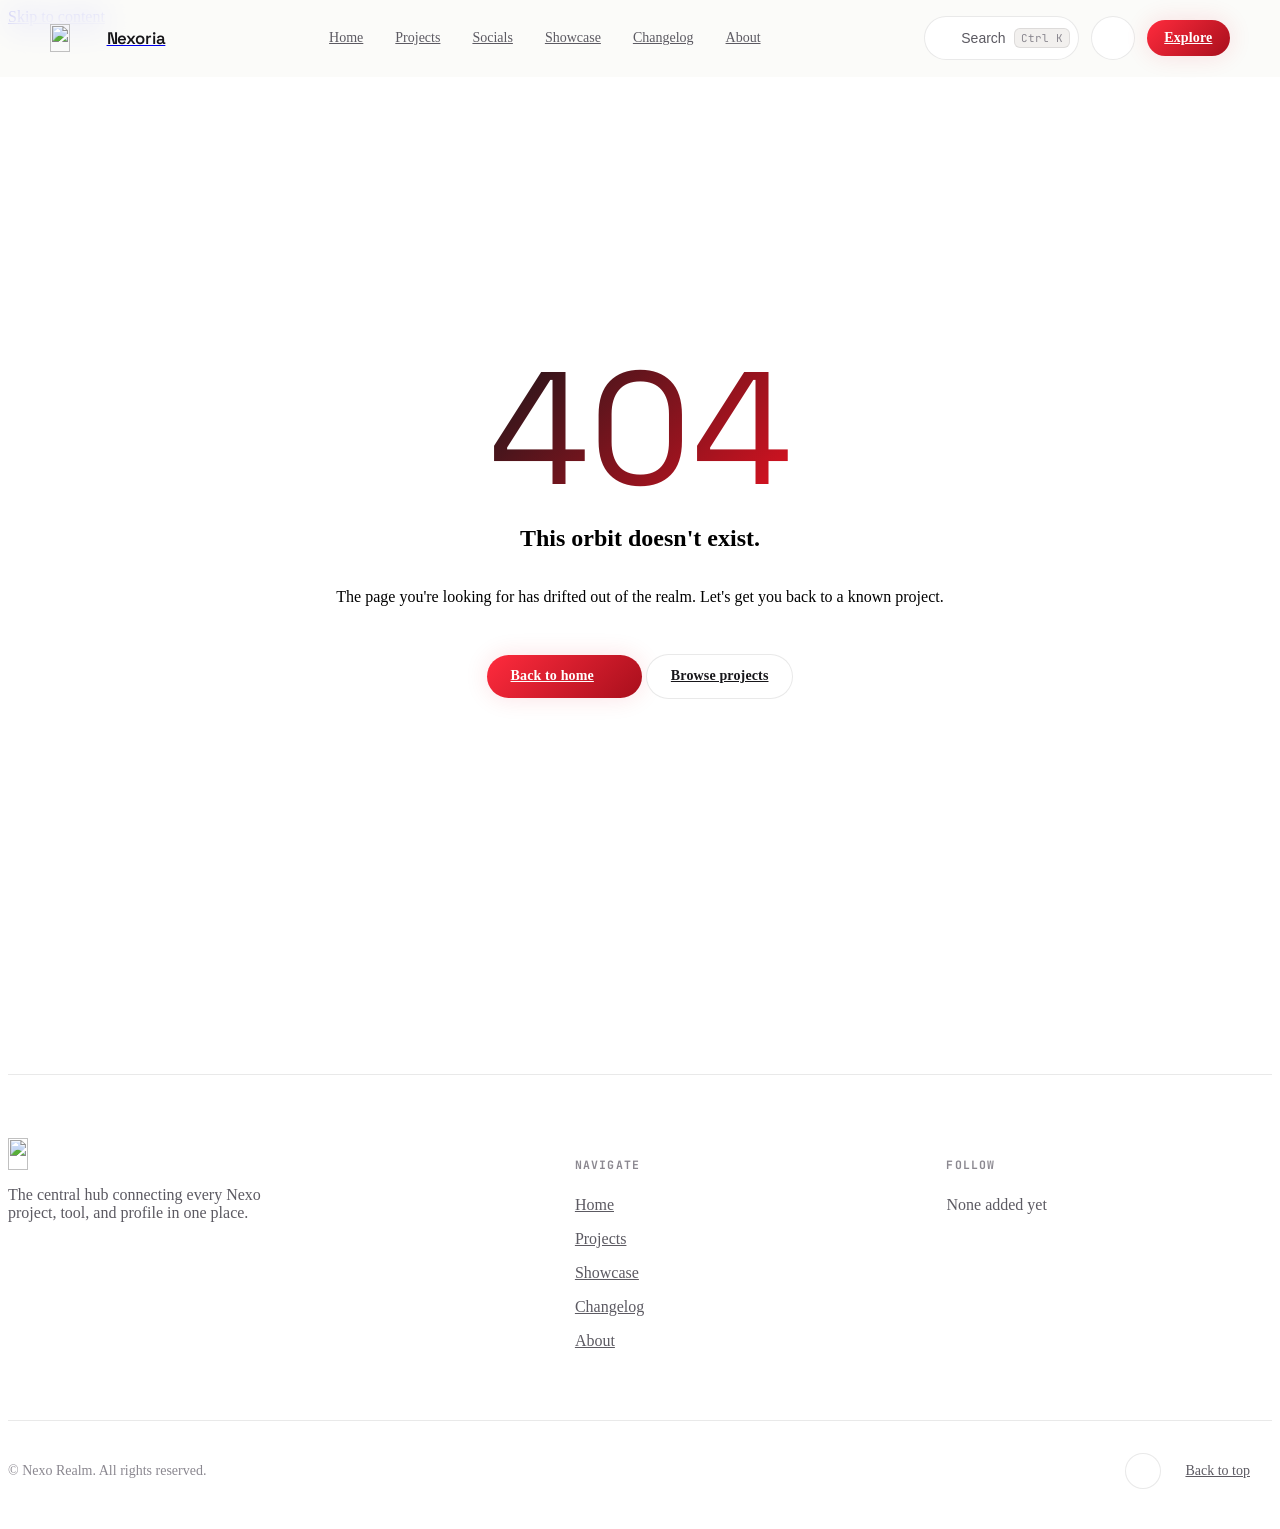
==== 404/index.html @ 7327428f "update" ====
<!DOCTYPE html>
<html lang="en">
<head>
<meta charset="UTF-8" />
  <meta name="viewport" content="width=device-width, initial-scale=1.0" />
  <title>Page not found — Nexo Realm</title>
  <meta name="description" content="The page you're looking for doesn't exist." />
  <meta name="keywords" content="Nexo Realm, Nexoria Network, Nexo Hub, Next Boost, Watch Log, Nexo Sites, indie developer tools, project hub, developer ecosystem" />
  <meta name="author" content="Nexo Realm" />
  <meta name="robots" content="index, follow, max-image-preview:large, max-snippet:-1, max-video-preview:-1" />
  <link rel="canonical" href="https://nexorealm.org/404/" />
  <meta name="theme-color" content="#0a0a0c" media="(prefers-color-scheme: dark)" />
  <meta name="theme-color" content="#faf9f7" media="(prefers-color-scheme: light)" />
  <meta name="format-detection" content="telephone=no" />
  <meta name="apple-mobile-web-app-title" content="Nexo Realm" />
  <meta name="apple-mobile-web-app-capable" content="yes" />
  <meta name="msapplication-TileColor" content="#0a0a0c" />
  <meta name="msapplication-TileImage" content="../images/favicons/icon-192.png" />

  <!-- Favicons (generated from the Nexo Realm mark) -->
  <link rel="icon" href="../favicon.ico" sizes="any" />
  <link rel="icon" type="image/png" sizes="16x16" href="../images/favicons/favicon-16x16.png" />
  <link rel="icon" type="image/png" sizes="32x32" href="../images/favicons/favicon-32x32.png" />
  <link rel="icon" type="image/png" sizes="96x96" href="../images/favicons/favicon-96x96.png" />
  <link rel="apple-touch-icon" href="../images/favicons/apple-touch-icon.png" />
  <link rel="manifest" href="../manifest.json" />

  <!-- Open Graph -->
  <meta property="og:type" content="website" />
  <meta property="og:site_name" content="Nexo Realm" />
  <meta property="og:locale" content="en_US" />
  <meta property="og:title" content="Page not found — Nexo Realm" />
  <meta property="og:description" content="The page you're looking for doesn't exist." />
  <meta property="og:url" content="https://nexorealm.org/404/" />
  <meta property="og:image" content="https://nexorealm.org/images/og-image.jpg" />
  <meta property="og:image:width" content="1200" />
  <meta property="og:image:height" content="630" />
  <meta property="og:image:alt" content="Nexo Realm logo" />

  <!-- Twitter Card -->
  <meta name="twitter:card" content="summary_large_image" />
  <meta name="twitter:title" content="Page not found — Nexo Realm" />
  <meta name="twitter:description" content="The page you're looking for doesn't exist." />
  <meta name="twitter:image" content="https://nexorealm.org/images/og-image.jpg" />

  <!-- Preconnect -->
  <link rel="preconnect" href="https://fonts.googleapis.com" />
  <link rel="preconnect" href="https://fonts.gstatic.com" crossorigin />
  <link rel="preconnect" href="https://www.google.com" />

  <link rel="preload" as="style" href="https://fonts.googleapis.com/css2?family=Space+Grotesk:wght@500;600;700&family=Inter:wght@400;500;600;700&family=JetBrains+Mono:wght@400;500&display=swap" />
  <link rel="stylesheet" href="https://fonts.googleapis.com/css2?family=Space+Grotesk:wght@500;600;700&family=Inter:wght@400;500;600;700&family=JetBrains+Mono:wght@400;500&display=swap" />

  <link rel="preload" as="style" href="../css/tokens.css" />
  <link rel="stylesheet" href="../css/tokens.css" />
  <link rel="stylesheet" href="../css/base.css" />
  <link rel="stylesheet" href="../css/components.css" />
  <link rel="stylesheet" href="../css/animations.css" />
  <link rel="stylesheet" href="../css/pages.css" />

  <script type="application/ld+json">
    {
      "@context": "https://schema.org",
      "@type": "Organization",
      "name": "Nexo Realm",
      "url": "https://nexorealm.org/",
      "logo": "https://nexorealm.org/images/logo.png",
      "sameAs": [
        "https://discord.gg/JFz3mVpCUm",
        "https://www.youtube.com/@nxrealm08/",
        "https://www.tiktok.com/@nxrealm08",
        "https://www.instagram.com/nxrealm08",
        "https://www.twitch.tv/nxrealm08",
        "https://www.linkedin.com/in/nexosites/"
      ]
    }
    </script>
  

  <!-- Anti-flash theme bootstrap: must run before first paint -->
  <script>
    (function () {
      try {
        var stored = localStorage.getItem("nexorealm-theme");
        var theme = stored || (window.matchMedia("(prefers-color-scheme: light)").matches ? "light" : "dark");
        document.documentElement.setAttribute("data-theme", theme);
      } catch (e) {
        document.documentElement.setAttribute("data-theme", "dark");
      }
    })();
  </script>

</head>
<body id="top">
  <a class="skip-link" href="#main">Skip to content</a>
  <header class="nav" data-nav>
    <div class="nav__inner">
      <a class="nav__brand" href="../">
        <img src="../images/logo.png" alt="" width="140" height="88" />
        <span class="nav__brand-text">Nexoria</span>
      </a>
      <nav class="nav__links" aria-label="Primary">
        <a class="nav__link" href="../">Home</a>
        <a class="nav__link" href="../projects/">Projects</a>
        <a class="nav__link" href="../socials/">Socials</a>
        <a class="nav__link" href="../showcase/">Showcase</a>
        <a class="nav__link" href="../changelog/">Changelog</a>
        <a class="nav__link" href="../about/">About</a>
      </nav>
      <div class="nav__actions">
        <button class="theme-toggle" data-theme-toggle type="button" aria-label="Toggle color theme" aria-pressed="false">
          <svg class="icon icon-moon" aria-hidden="true" width="20" height="20"><use href="../icons/lucide-sprite.svg#moon"></use></svg>
          <svg class="icon icon-sun" aria-hidden="true" width="20" height="20"><use href="../icons/lucide-sprite.svg#sun"></use></svg>
        </button>
        <a class="btn btn--primary btn--sm" href="../projects/">Explore</a>
        <button class="nav__menu-btn" data-menu-toggle type="button" aria-label="Open menu" aria-expanded="false" aria-controls="mobile-menu">
          <svg class="icon icon-menu" aria-hidden="true" width="20" height="20"><use href="../icons/lucide-sprite.svg#menu"></use></svg>
          <svg class="icon icon-close" aria-hidden="true" width="20" height="20"><use href="../icons/lucide-sprite.svg#x"></use></svg>
        </button>
      </div>
    </div>
  </header>

  <div class="mobile-menu" id="mobile-menu" data-mobile-menu>
    <a class="mobile-menu__link" href="../">Home</a>
      <a class="mobile-menu__link" href="../projects/">Projects</a>
      <a class="mobile-menu__link" href="../socials/">Socials</a>
      <a class="mobile-menu__link" href="../showcase/">Showcase</a>
      <a class="mobile-menu__link" href="../changelog/">Changelog</a>
      <a class="mobile-menu__link" href="../about/">About</a>
    <div style="margin-top:2rem;display:flex;gap:1rem;flex-wrap:wrap;">
      <a class="btn btn--primary" href="../projects/">Explore projects</a>
      <a class="btn btn--ghost" href="../socials/">Socials</a>
    </div>
  </div>

  <main id="main">

    <section class="error-page" data-particles="10">
      <div class="orbit" style="max-width:220px;margin-bottom:2rem;" role="presentation">
        <div class="orbit__ring orbit__ring--2"></div>
        <div class="orbit__ring"></div>
        <div class="orbit__satellite-wrap orbit__satellite-wrap--a"><span class="orbit__satellite"></span></div>
        <div class="orbit__satellite-wrap orbit__satellite-wrap--b"><span class="orbit__satellite"></span></div>
        <div class="orbit__core"></div>
      </div>
      <div class="error-page__code">404</div>
      <h1 style="margin-top:1rem;">This orbit doesn't exist.</h1>
      <p class="lede" style="margin-top:1rem;margin-inline:auto;">The page you're looking for has drifted out of the realm. Let's get you back to a known project.</p>
      <div class="hero__actions" style="justify-content:center;margin-top:2rem;">
        <a class="btn btn--primary" href="../">Back to home <svg class="icon" aria-hidden="true" width="16" height="16"><use href="../icons/lucide-sprite.svg#arrow-up-right"></use></svg></a>
        <a class="btn btn--ghost" href="../projects/">Browse projects</a>
      </div>
    </section>

  </main>
  <footer class="footer">
    <div class="container">
      <div class="footer__grid footer__grid--3">
        <div class="footer__col">
          <div class="footer__brand">
            <img src="../images/logo.png" alt="" width="120" height="76" />
          </div>
          <p style="color:var(--ink-dim);max-width:32ch;">The central hub connecting every Nexo project, tool, and profile in one place.</p>
        </div>
        <div class="footer__col">
          <h5>Navigate</h5>
          <a href="../">Home</a>
          <a href="../projects/">Projects</a>
          <a href="../showcase/">Showcase</a>
          <a href="../changelog/">Changelog</a>
          <a href="../about/">About</a>
        </div>
        <div class="footer__col">
          <h5>Follow</h5>
          <div data-footer-socials style="display:flex;flex-direction:column;"></div>
        </div>
      </div>
      <div class="footer__bottom">
        <span>&copy; <span data-year></span> Nexo Realm. All rights reserved.</span>
        <div class="footer__legal">
          <button class="theme-toggle" data-theme-toggle type="button" aria-label="Toggle color theme" style="width:36px;height:36px;">
            <svg class="icon icon-moon" aria-hidden="true" style="width:15px;height:15px;"><use href="../icons/lucide-sprite.svg#moon"></use></svg>
            <svg class="icon icon-sun" aria-hidden="true" style="width:15px;height:15px;"><use href="../icons/lucide-sprite.svg#sun"></use></svg>
          </button>
          <a class="back-to-top" href="#top" data-back-to-top>Back to top <svg class="icon" aria-hidden="true" width="14" height="14"><use href="../icons/lucide-sprite.svg#arrow-up"></use></svg></a>
        </div>
      </div>
    </div>
  </footer>

  <script>document.documentElement.setAttribute('data-js', 'ready');</script>
  <script src="../js/theme.js" defer></script>
  <script src="../js/brand-icons.js" defer></script>
  <script src="../js/projects.js" defer></script>
  <script src="../js/socials.js" defer></script>
  <script src="../js/changelog.js" defer></script>
  <script src="../js/command-palette.js" defer></script>
  <script src="../js/main.js" defer></script>

</body>
</html>
---- css/tokens.css ----
/* ==========================================================================
   NEXO REALM — Design Tokens
   Dark theme is the default brand expression. Light theme overrides via
   [data-theme="light"] on <html>. All colors, type, spacing, motion timing
   live here so the rest of the CSS never hardcodes a value twice.
   ========================================================================== */

:root {
  /* ---------- Brand red ramp (sampled from the Nexo Realm mark) ---------- */
  --red-900: #4a0810;
  --red-700: #7a0d16;
  --red-600: #a80f1c;
  --red-500: #e31221; /* primary */
  --red-400: #ff2b3d; /* glow / gradient top */
  --red-300: #ff6b74;
  --red-200: #ffb3b8;

  /* ---------- Surfaces (dark, default) ---------- */
  --bg: #0a0a0c;
  --bg-raised: #111114;
  --bg-elevated: #17171b;
  --bg-elevated-2: #1f1f24;
  --border: rgba(255, 255, 255, 0.08);
  --border-strong: rgba(255, 255, 255, 0.16);
  --scrim: rgba(6, 6, 8, 0.72);

  /* ---------- Ink ---------- */
  --ink: #f3f1ef;
  --ink-dim: #a3a1a8;
  --ink-faint: #6d6b73;
  --ink-on-red: #fff3f3;

  /* ---------- Gradients / glow ---------- */
  --grad-core: linear-gradient(135deg, var(--red-400), var(--red-700));
  --grad-hero: radial-gradient(60% 60% at 50% 35%, rgba(227, 18, 33, 0.22), transparent 70%);
  --glow-red: 0 0 60px rgba(227, 18, 33, 0.35);
  --glow-red-soft: 0 0 32px rgba(227, 18, 33, 0.2);

  /* ---------- Type ---------- */
  --font-display: "Space Grotesk", "Segoe UI", system-ui, sans-serif;
  --font-body: "Inter", "Segoe UI", system-ui, sans-serif;
  --font-mono: "JetBrains Mono", "SFMono-Regular", Consolas, monospace;

  --step--1: clamp(0.8rem, 0.77rem + 0.15vw, 0.875rem);
  --step-0: clamp(1rem, 0.96rem + 0.2vw, 1.0625rem);
  --step-1: clamp(1.15rem, 1.08rem + 0.35vw, 1.3rem);
  --step-2: clamp(1.4rem, 1.28rem + 0.6vw, 1.7rem);
  --step-3: clamp(1.8rem, 1.55rem + 1.2vw, 2.4rem);
  --step-4: clamp(2.4rem, 1.95rem + 2.2vw, 3.6rem);
  --step-5: clamp(3rem, 2.2rem + 4vw, 5rem);

  /* ---------- Spacing scale ---------- */
  --space-1: 0.25rem;
  --space-2: 0.5rem;
  --space-3: 0.75rem;
  --space-4: 1rem;
  --space-5: 1.5rem;
  --space-6: 2rem;
  --space-7: clamp(2rem, 1.6rem + 1.6vw, 3rem);
  --space-8: clamp(2.25rem, 1.5rem + 3vw, 4.5rem);
  --space-9: clamp(2.75rem, 1.6rem + 4.6vw, 7rem);

  /* ---------- Shape / motion ---------- */
  --radius-s: 8px;
  --radius-m: 14px;
  --radius-l: 22px;
  --radius-pill: 999px;
  --ease-out: cubic-bezier(0.16, 1, 0.3, 1);
  --ease-in-out: cubic-bezier(0.65, 0, 0.35, 1);
  --dur-fast: 160ms;
  --dur-med: 320ms;
  --dur-slow: 640ms;

  --container: 1180px;
  --nav-h: 76px;
}

[data-theme="light"] {
  --bg: #faf9f7;
  --bg-raised: #ffffff;
  --bg-elevated: #ffffff;
  --bg-elevated-2: #f2f0ee;
  --border: rgba(20, 16, 18, 0.09);
  --border-strong: rgba(20, 16, 18, 0.18);
  --scrim: rgba(250, 249, 247, 0.7);

  --ink: #17161a;
  --ink-dim: #5c5a62;
  --ink-faint: #8b8890;

  --grad-hero: radial-gradient(60% 60% at 50% 35%, rgba(227, 18, 33, 0.12), transparent 70%);
  --glow-red: 0 0 50px rgba(227, 18, 33, 0.18);
  --glow-red-soft: 0 0 24px rgba(227, 18, 33, 0.12);
}
---- css/tokens.css ----
/* ==========================================================================
   NEXO REALM — Design Tokens
   Dark theme is the default brand expression. Light theme overrides via
   [data-theme="light"] on <html>. All colors, type, spacing, motion timing
   live here so the rest of the CSS never hardcodes a value twice.
   ========================================================================== */

:root {
  /* ---------- Brand red ramp (sampled from the Nexo Realm mark) ---------- */
  --red-900: #4a0810;
  --red-700: #7a0d16;
  --red-600: #a80f1c;
  --red-500: #e31221; /* primary */
  --red-400: #ff2b3d; /* glow / gradient top */
  --red-300: #ff6b74;
  --red-200: #ffb3b8;

  /* ---------- Surfaces (dark, default) ---------- */
  --bg: #0a0a0c;
  --bg-raised: #111114;
  --bg-elevated: #17171b;
  --bg-elevated-2: #1f1f24;
  --border: rgba(255, 255, 255, 0.08);
  --border-strong: rgba(255, 255, 255, 0.16);
  --scrim: rgba(6, 6, 8, 0.72);

  /* ---------- Ink ---------- */
  --ink: #f3f1ef;
  --ink-dim: #a3a1a8;
  --ink-faint: #6d6b73;
  --ink-on-red: #fff3f3;

  /* ---------- Gradients / glow ---------- */
  --grad-core: linear-gradient(135deg, var(--red-400), var(--red-700));
  --grad-hero: radial-gradient(60% 60% at 50% 35%, rgba(227, 18, 33, 0.22), transparent 70%);
  --glow-red: 0 0 60px rgba(227, 18, 33, 0.35);
  --glow-red-soft: 0 0 32px rgba(227, 18, 33, 0.2);

  /* ---------- Type ---------- */
  --font-display: "Space Grotesk", "Segoe UI", system-ui, sans-serif;
  --font-body: "Inter", "Segoe UI", system-ui, sans-serif;
  --font-mono: "JetBrains Mono", "SFMono-Regular", Consolas, monospace;

  --step--1: clamp(0.8rem, 0.77rem + 0.15vw, 0.875rem);
  --step-0: clamp(1rem, 0.96rem + 0.2vw, 1.0625rem);
  --step-1: clamp(1.15rem, 1.08rem + 0.35vw, 1.3rem);
  --step-2: clamp(1.4rem, 1.28rem + 0.6vw, 1.7rem);
  --step-3: clamp(1.8rem, 1.55rem + 1.2vw, 2.4rem);
  --step-4: clamp(2.4rem, 1.95rem + 2.2vw, 3.6rem);
  --step-5: clamp(3rem, 2.2rem + 4vw, 5rem);

  /* ---------- Spacing scale ---------- */
  --space-1: 0.25rem;
  --space-2: 0.5rem;
  --space-3: 0.75rem;
  --space-4: 1rem;
  --space-5: 1.5rem;
  --space-6: 2rem;
  --space-7: clamp(2rem, 1.6rem + 1.6vw, 3rem);
  --space-8: clamp(2.25rem, 1.5rem + 3vw, 4.5rem);
  --space-9: clamp(2.75rem, 1.6rem + 4.6vw, 7rem);

  /* ---------- Shape / motion ---------- */
  --radius-s: 8px;
  --radius-m: 14px;
  --radius-l: 22px;
  --radius-pill: 999px;
  --ease-out: cubic-bezier(0.16, 1, 0.3, 1);
  --ease-in-out: cubic-bezier(0.65, 0, 0.35, 1);
  --dur-fast: 160ms;
  --dur-med: 320ms;
  --dur-slow: 640ms;

  --container: 1180px;
  --nav-h: 76px;
}

[data-theme="light"] {
  --bg: #faf9f7;
  --bg-raised: #ffffff;
  --bg-elevated: #ffffff;
  --bg-elevated-2: #f2f0ee;
  --border: rgba(20, 16, 18, 0.09);
  --border-strong: rgba(20, 16, 18, 0.18);
  --scrim: rgba(250, 249, 247, 0.7);

  --ink: #17161a;
  --ink-dim: #5c5a62;
  --ink-faint: #8b8890;

  --grad-hero: radial-gradient(60% 60% at 50% 35%, rgba(227, 18, 33, 0.12), transparent 70%);
  --glow-red: 0 0 50px rgba(227, 18, 33, 0.18);
  --glow-red-soft: 0 0 24px rgba(227, 18, 33, 0.12);
}
---- css/components.css ----
/* ==========================================================================
   NEXO REALM — Components
   ========================================================================== */

/* ---------- Navigation ---------- */
.nav {
  position: fixed;
  inset: 0 0 auto 0;
  z-index: 100;
  height: var(--nav-h);
  display: flex;
  align-items: center;
  background: color-mix(in srgb, var(--bg) 70%, transparent);
  backdrop-filter: blur(16px) saturate(140%);
  -webkit-backdrop-filter: blur(16px) saturate(140%);
  border-bottom: 1px solid transparent;
  transition: border-color var(--dur-med) var(--ease-out), background-color var(--dur-med), box-shadow var(--dur-med);
}
/* Once the user scrolls, content can pass directly under the bar, so it
   needs to be near-opaque rather than a glass tint — otherwise headings
   visibly ghost through it. */
.nav.is-scrolled {
  background: color-mix(in srgb, var(--bg) 94%, transparent);
  border-bottom-color: var(--border);
  box-shadow: 0 1px 0 var(--border), 0 12px 24px -16px rgba(0, 0, 0, 0.25);
}

.nav__inner {
  width: 100%;
  max-width: var(--container);
  margin-inline: auto;
  padding-inline: var(--space-5);
  display: flex;
  align-items: center;
  gap: var(--space-6);
}

@media (min-width: 720px) { .nav__inner { padding-inline: var(--space-7); } }

@media (min-width: 900px) {
  .nav__inner {
    display: grid;
    grid-template-columns: auto 1fr auto;
    align-items: center;
    gap: var(--space-6);
  }
}

.nav__brand {
  display: flex;
  align-items: center;
  gap: var(--space-3);
  font-family: var(--font-display);
  font-weight: 600;
  font-size: 1.05rem;
  letter-spacing: -0.01em;
  margin-right: auto;
}
@media (min-width: 900px) { .nav__brand { margin-right: 0; } }
.nav__brand img { height: 28px; width: auto; }
.nav__brand-text { color: var(--ink); }

.nav__links {
  display: none;
  align-items: center;
  justify-content: center;
  gap: var(--space-6);
  position: relative;
}

@media (min-width: 900px) {
  .nav__links { display: flex; }
}

.nav__link {
  position: relative;
  font-size: var(--step--1);
  color: var(--ink-dim);
  padding: var(--space-2) 0;
  transition: color var(--dur-fast) var(--ease-out);
}
.nav__link:hover, .nav__link:focus-visible { color: var(--ink); }
.nav__link[aria-current="page"] { color: var(--ink); }
.nav__link[aria-current="page"]::after {
  content: "";
  position: absolute;
  left: 0; right: 0; bottom: -6px;
  height: 2px;
  background: linear-gradient(90deg, var(--red-400), var(--red-700));
  border-radius: 2px;
  box-shadow: 0 0 8px var(--red-400);
}

.nav__actions { display: flex; align-items: center; gap: var(--space-3); }

.theme-toggle {
  position: relative;
  width: 44px; height: 44px;
  display: grid;
  place-items: center;
  border-radius: var(--radius-pill);
  border: 1px solid var(--border);
  background: var(--bg-elevated);
  transition: border-color var(--dur-fast), transform var(--dur-fast) var(--ease-out);
}
.theme-toggle:hover { border-color: var(--border-strong); transform: translateY(-1px); }
.theme-toggle svg { width: 18px; height: 18px; transition: opacity var(--dur-fast), transform var(--dur-med) var(--ease-in-out); }
.theme-toggle .icon-sun { position: absolute; opacity: 0; transform: rotate(-90deg) scale(0.5); }
.theme-toggle .icon-moon { opacity: 1; transform: rotate(0) scale(1); }
[data-theme="light"] .theme-toggle .icon-sun { opacity: 1; transform: rotate(0) scale(1); }
[data-theme="light"] .theme-toggle .icon-moon { opacity: 0; transform: rotate(90deg) scale(0.5); }

.nav__menu-btn {
  position: relative;
  display: grid;
  place-items: center;
  width: 44px; height: 44px;
  border-radius: var(--radius-pill);
  border: 1px solid var(--border);
  background: var(--bg-elevated);
  transition: border-color var(--dur-fast);
}
.nav__menu-btn:hover { border-color: var(--border-strong); }
@media (min-width: 900px) { .nav__menu-btn { display: none; } }
.nav__menu-btn svg { transition: opacity var(--dur-fast), transform var(--dur-med) var(--ease-in-out); }
.nav__menu-btn .icon-close { position: absolute; opacity: 0; transform: rotate(-90deg) scale(0.5); }
.nav__menu-btn .icon-menu { opacity: 1; transform: rotate(0) scale(1); }
.nav__menu-btn[aria-expanded="true"] .icon-close { opacity: 1; transform: rotate(0) scale(1); }
.nav__menu-btn[aria-expanded="true"] .icon-menu { opacity: 0; transform: rotate(90deg) scale(0.5); }

/* Mobile menu */
.mobile-menu {
  position: fixed;
  inset: var(--nav-h) 0 0 0;
  z-index: 99;
  background: var(--bg);
  transform: translateY(-8px);
  opacity: 0;
  visibility: hidden;
  transition: opacity var(--dur-med) var(--ease-out), transform var(--dur-med) var(--ease-out), visibility 0s var(--dur-med);
  padding: var(--space-6) var(--space-5);
  overflow-y: auto;
}
.mobile-menu.is-open {
  opacity: 1;
  visibility: visible;
  transform: translateY(0);
  transition: opacity var(--dur-med) var(--ease-out), transform var(--dur-med) var(--ease-out), visibility 0s;
}
.mobile-menu__link {
  display: block;
  font-family: var(--font-display);
  font-size: var(--step-2);
  padding: var(--space-4) 0;
  border-bottom: 1px solid var(--border);
  color: var(--ink);
}
.mobile-menu__link[aria-current="page"] { color: var(--red-400); }

/* ---------- Buttons ---------- */
.btn {
  position: relative;
  display: inline-flex;
  align-items: center;
  justify-content: center;
  gap: var(--space-2);
  padding: 0.85rem 1.5rem;
  border-radius: var(--radius-pill);
  font-size: var(--step--1);
  font-weight: 600;
  letter-spacing: 0.01em;
  overflow: hidden;
  isolation: isolate;
  transition: transform var(--dur-fast) var(--ease-out), box-shadow var(--dur-fast) var(--ease-out), border-color var(--dur-fast);
  white-space: nowrap;
}
.btn:active { transform: scale(0.97); }

.btn--primary {
  background: linear-gradient(135deg, var(--red-400), var(--red-600));
  color: #fff;
  box-shadow: var(--glow-red-soft);
}
.btn--primary:hover { box-shadow: var(--glow-red); transform: translateY(-2px); }

.btn--ghost {
  background: var(--bg-elevated);
  border: 1px solid var(--border);
  color: var(--ink);
}
.btn--ghost:hover { border-color: var(--border-strong); transform: translateY(-2px); }

.btn--sm { padding: 0.6rem 1.1rem; font-size: var(--step--1); }

.btn .ripple {
  position: absolute;
  border-radius: 50%;
  background: rgba(255,255,255,0.35);
  transform: scale(0);
  animation: ripple 600ms var(--ease-out);
  pointer-events: none;
}
@keyframes ripple { to { transform: scale(3); opacity: 0; } }

/* ---------- Cards ---------- */
.card {
  position: relative;
  background: var(--bg-elevated);
  border: 1px solid var(--border);
  border-radius: var(--radius-l);
  padding: var(--space-6);
  transition: transform var(--dur-med) var(--ease-out), border-color var(--dur-med), box-shadow var(--dur-med);
}
.card:hover {
  transform: translateY(-6px);
  border-color: var(--border-strong);
  box-shadow: 0 24px 48px -24px rgba(0,0,0,0.5), var(--glow-red-soft);
}

.card--glass {
  background: color-mix(in srgb, var(--bg-elevated) 70%, transparent);
  backdrop-filter: blur(10px);
  -webkit-backdrop-filter: blur(10px);
}

.badge {
  display: inline-flex;
  align-items: center;
  gap: 0.35em;
  font-family: var(--font-mono);
  font-size: 0.72rem;
  letter-spacing: 0.06em;
  text-transform: uppercase;
  padding: 0.3em 0.7em;
  border-radius: var(--radius-pill);
  border: 1px solid var(--border-strong);
  color: var(--ink-dim);
}
.badge--live { color: #5ee69c; border-color: rgba(94,230,156,0.35); background: rgba(94,230,156,0.08); }
.badge--soon { color: var(--red-300); border-color: rgba(255,107,116,0.35); background: rgba(255,43,61,0.08); }
.badge--beta { color: #ffc670; border-color: rgba(255,198,112,0.35); background: rgba(255,198,112,0.08); }

.tag {
  font-family: var(--font-mono);
  font-size: 0.72rem;
  color: var(--ink-faint);
  padding: 0.25em 0.6em;
  border: 1px solid var(--border);
  border-radius: var(--radius-s);
}

/* ---------- Footer ---------- */
.footer {
  border-top: 1px solid var(--border);
  padding-block: var(--space-8) var(--space-6);
  margin-top: var(--space-9);
}
.footer__grid {
  display: grid;
  gap: var(--space-7);
  grid-template-columns: 1.4fr 1fr 1fr 1fr;
}
.footer__grid--3 { grid-template-columns: 1.6fr 1fr 1fr; }
@media (max-width: 800px) {
  .footer__grid { grid-template-columns: 1fr 1fr; }
  .footer__grid--3 { grid-template-columns: 1fr 1fr; }
}
@media (max-width: 520px) {
  .footer__grid { grid-template-columns: 1fr; }
  .footer__grid--3 { grid-template-columns: 1fr; }
}
.footer__brand { display: flex; align-items: center; gap: var(--space-3); margin-bottom: var(--space-3); }
.footer__brand img { height: 32px; width: auto; }
.footer__col h5 {
  font-family: var(--font-mono);
  font-size: 0.72rem;
  letter-spacing: 0.1em;
  text-transform: uppercase;
  color: var(--ink-faint);
  margin-bottom: var(--space-4);
}
.footer__col a, .footer__col .footer__empty-note {
  display: block;
  color: var(--ink-dim);
  padding: var(--space-2) 0;
  transition: color var(--dur-fast);
}
.footer__col a:hover { color: var(--red-400); }
.footer__bottom {
  display: flex;
  flex-wrap: wrap;
  gap: var(--space-4);
  align-items: center;
  justify-content: space-between;
  margin-top: var(--space-8);
  padding-top: var(--space-6);
  border-top: 1px solid var(--border);
  color: var(--ink-faint);
  font-size: var(--step--1);
}
.footer__legal { display: flex; gap: var(--space-5); }

.back-to-top {
  display: inline-flex;
  align-items: center;
  gap: var(--space-2);
  color: var(--ink-dim);
  font-size: var(--step--1);
}
.back-to-top:hover { color: var(--red-400); }
.back-to-top svg { transition: transform var(--dur-fast) var(--ease-out); }
.back-to-top:hover svg { transform: translateY(-3px); }

/* ---------- Page hero (inner pages) ---------- */
.page-hero {
  padding-block: calc(var(--nav-h) + var(--space-8)) var(--space-7);
}
.page-hero h1 { margin-top: var(--space-4); }
.page-hero .lede { margin-top: var(--space-4); }

/* ---------- Forms ---------- */
.field {
  display: flex;
  flex-direction: column;
  gap: var(--space-2);
  margin-bottom: var(--space-5);
}
.field label { font-size: var(--step--1); color: var(--ink-dim); }
.field input, .field textarea {
  background: var(--bg-elevated);
  border: 1px solid var(--border);
  border-radius: var(--radius-s);
  padding: 0.85rem 1rem;
  transition: border-color var(--dur-fast);
}
.field input:focus, .field textarea:focus { border-color: var(--red-500); }
.field textarea { min-height: 140px; resize: vertical; }
.field-hint { font-size: var(--step--1); color: var(--ink-faint); }

/* ---------- Empty state ---------- */
.empty-state {
  text-align: center;
  padding: var(--space-9) var(--space-5);
  border: 1px dashed var(--border-strong);
  border-radius: var(--radius-l);
  color: var(--ink-dim);
}
.empty-state svg { margin-inline: auto; margin-bottom: var(--space-4); color: var(--red-400); }

/* ---------- Toolbar (projects/socials filters) ---------- */
.toolbar {
  display: flex;
  flex-wrap: wrap;
  gap: var(--space-3);
  align-items: center;
  margin-bottom: var(--space-7);
}
.search-input {
  flex: 1 1 240px;
  display: flex;
  align-items: center;
  gap: var(--space-3);
  background: var(--bg-elevated);
  border: 1px solid var(--border);
  border-radius: var(--radius-pill);
  padding: 0.7rem 1.1rem;
}
.search-input svg { flex-shrink: 0; color: var(--ink-faint); }
.search-input input { flex: 1; background: none; border: none; color: var(--ink); }
.search-input input:focus { outline: none; }

.chip {
  border: 1px solid var(--border);
  border-radius: var(--radius-pill);
  padding: 0.55rem 1rem;
  font-size: var(--step--1);
  color: var(--ink-dim);
  transition: all var(--dur-fast);
}
.chip:hover { border-color: var(--border-strong); color: var(--ink); }
.chip[aria-pressed="true"] {
  background: linear-gradient(135deg, var(--red-400), var(--red-600));
  border-color: transparent;
  color: #fff;
}

.select-sort {
  background: var(--bg-elevated);
  border: 1px solid var(--border);
  border-radius: var(--radius-pill);
  padding: 0.6rem 1rem;
}

/* ---------- Stat counters ---------- */
.stats {
  display: grid;
  grid-template-columns: repeat(auto-fit, minmax(140px, 1fr));
  gap: var(--space-6);
  margin-top: var(--space-8);
  padding-top: var(--space-7);
  border-top: 1px solid var(--border);
}
.stat__num {
  font-family: var(--font-display);
  font-size: var(--step-4);
  background: linear-gradient(135deg, var(--ink), var(--red-300));
  -webkit-background-clip: text;
  background-clip: text;
  color: transparent;
}
.stat__label {
  font-size: var(--step--1);
  color: var(--ink-faint);
  font-family: var(--font-mono);
  letter-spacing: 0.05em;
}

/* ---------- 404 ---------- */
.error-page {
  min-height: 100dvh;
  display: flex;
  flex-direction: column;
  align-items: center;
  justify-content: center;
  text-align: center;
  padding: var(--space-6);
}
.error-page__code {
  font-family: var(--font-display);
  font-size: clamp(5rem, 10vw + 2rem, 11rem);
  line-height: 1;
  background: linear-gradient(135deg, var(--ink), var(--red-500));
  -webkit-background-clip: text;
  background-clip: text;
  color: transparent;
}

/* ---------- Command palette (Ctrl/Cmd K quick launcher) ---------- */
.cmdk-trigger {
  display: flex;
  align-items: center;
  gap: var(--space-2);
  height: 44px;
  padding-inline: var(--space-3);
  border-radius: var(--radius-pill);
  border: 1px solid var(--border);
  background: var(--bg-elevated);
  color: var(--ink-dim);
  transition: border-color var(--dur-fast), color var(--dur-fast), transform var(--dur-fast) var(--ease-out);
}
.cmdk-trigger:hover, .cmdk-trigger:focus-visible { border-color: var(--border-strong); color: var(--ink); transform: translateY(-1px); }
.cmdk-trigger__label { display: none; font-size: var(--step--1); white-space: nowrap; }
.cmdk-trigger__kbd {
  display: none;
  font-family: var(--font-mono);
  font-size: 0.68rem;
  padding: 2px 6px;
  border-radius: 6px;
  border: 1px solid var(--border);
  color: var(--ink-faint);
  background: var(--bg-elevated-2);
}
@media (min-width: 900px) {
  .cmdk-trigger { padding-inline-end: var(--space-2); }
  .cmdk-trigger__label, .cmdk-trigger__kbd { display: inline-flex; align-items: center; }
}

.cmdk-overlay {
  position: fixed;
  inset: 0;
  z-index: 300;
  display: flex;
  align-items: flex-start;
  justify-content: center;
  padding: 10vh var(--space-5) var(--space-6);
  background: var(--scrim);
  backdrop-filter: blur(6px);
  -webkit-backdrop-filter: blur(6px);
  opacity: 0;
  pointer-events: none;
  transition: opacity var(--dur-fast) var(--ease-out);
}
.cmdk-overlay.is-open { opacity: 1; pointer-events: auto; }
.cmdk-overlay[hidden] { display: none; }
.cmdk-panel {
  width: 100%;
  max-width: 560px;
  max-height: min(70vh, 560px);
  display: flex;
  flex-direction: column;
  background: var(--bg-elevated);
  border: 1px solid var(--border-strong);
  border-radius: var(--radius-l);
  box-shadow: 0 24px 64px -20px rgba(0, 0, 0, 0.5), var(--glow-red-soft);
  transform: translateY(-12px) scale(0.98);
  opacity: 0;
  transition: transform var(--dur-med) var(--ease-out), opacity var(--dur-med) var(--ease-out);
  overflow: hidden;
}
.cmdk-overlay.is-open .cmdk-panel { transform: translateY(0) scale(1); opacity: 1; }

.cmdk-input-wrap {
  display: flex;
  align-items: center;
  gap: var(--space-3);
  padding: var(--space-4) var(--space-5);
  border-bottom: 1px solid var(--border);
  flex-shrink: 0;
}
.cmdk-input-wrap .icon { color: var(--ink-faint); flex-shrink: 0; }
.cmdk-input { flex: 1; min-width: 0; background: none; border: none; outline: none; color: var(--ink); font-size: var(--step-0); font-family: var(--font-body); }
.cmdk-input::placeholder { color: var(--ink-faint); }
.cmdk-close { display: grid; place-items: center; width: 28px; height: 28px; border-radius: var(--radius-pill); color: var(--ink-faint); flex-shrink: 0; }
.cmdk-close:hover { color: var(--ink); background: var(--bg-elevated-2); }

.cmdk-results { overflow-y: auto; padding: var(--space-3); flex: 1; }
.cmdk-group-label {
  font-family: var(--font-mono);
  font-size: 0.68rem;
  letter-spacing: 0.08em;
  text-transform: uppercase;
  color: var(--ink-faint);
  padding: var(--space-3) var(--space-3) var(--space-2);
}
.cmdk-item {
  display: flex;
  align-items: center;
  gap: var(--space-3);
  padding: var(--space-3);
  border-radius: var(--radius-m);
  cursor: pointer;
  color: var(--ink);
}
.cmdk-item.is-active { background: var(--bg-elevated-2); }
.cmdk-item.is-active .cmdk-item__title { color: var(--red-400); }
.cmdk-item__icon { display: grid; place-items: center; width: 32px; height: 32px; border-radius: var(--radius-s); background: var(--bg-elevated-2); flex-shrink: 0; overflow: hidden; }
.cmdk-item.is-active .cmdk-item__icon { background: color-mix(in srgb, var(--red-500) 16%, var(--bg-elevated-2)); }
.cmdk-item__text { display: flex; flex-direction: column; min-width: 0; flex: 1; }
.cmdk-item__title { font-weight: 600; font-size: var(--step--1); transition: color var(--dur-fast); overflow: hidden; text-overflow: ellipsis; white-space: nowrap; }
.cmdk-item__subtitle { font-size: 0.78rem; color: var(--ink-faint); overflow: hidden; text-overflow: ellipsis; white-space: nowrap; }
.cmdk-item > .icon:last-child { color: var(--ink-faint); flex-shrink: 0; }

.cmdk-empty { display: flex; flex-direction: column; align-items: center; gap: var(--space-3); padding: var(--space-8) var(--space-5); color: var(--ink-faint); text-align: center; }
.cmdk-empty p { margin: 0; }

.cmdk-footer {
  display: flex;
  gap: var(--space-5);
  padding: var(--space-3) var(--space-5);
  border-top: 1px solid var(--border);
  font-size: 0.72rem;
  color: var(--ink-faint);
  flex-shrink: 0;
}
.cmdk-footer span { display: flex; align-items: center; gap: 6px; }
.cmdk-footer kbd {
  font-family: var(--font-mono);
  font-size: 0.68rem;
  padding: 1px 5px;
  border-radius: 5px;
  border: 1px solid var(--border);
  background: var(--bg-elevated-2);
}
@media (max-width: 520px) {
  .cmdk-footer span:first-child { display: none; }
}
@media (prefers-reduced-motion: reduce) {
  .cmdk-overlay, .cmdk-panel { transition: none; }
}
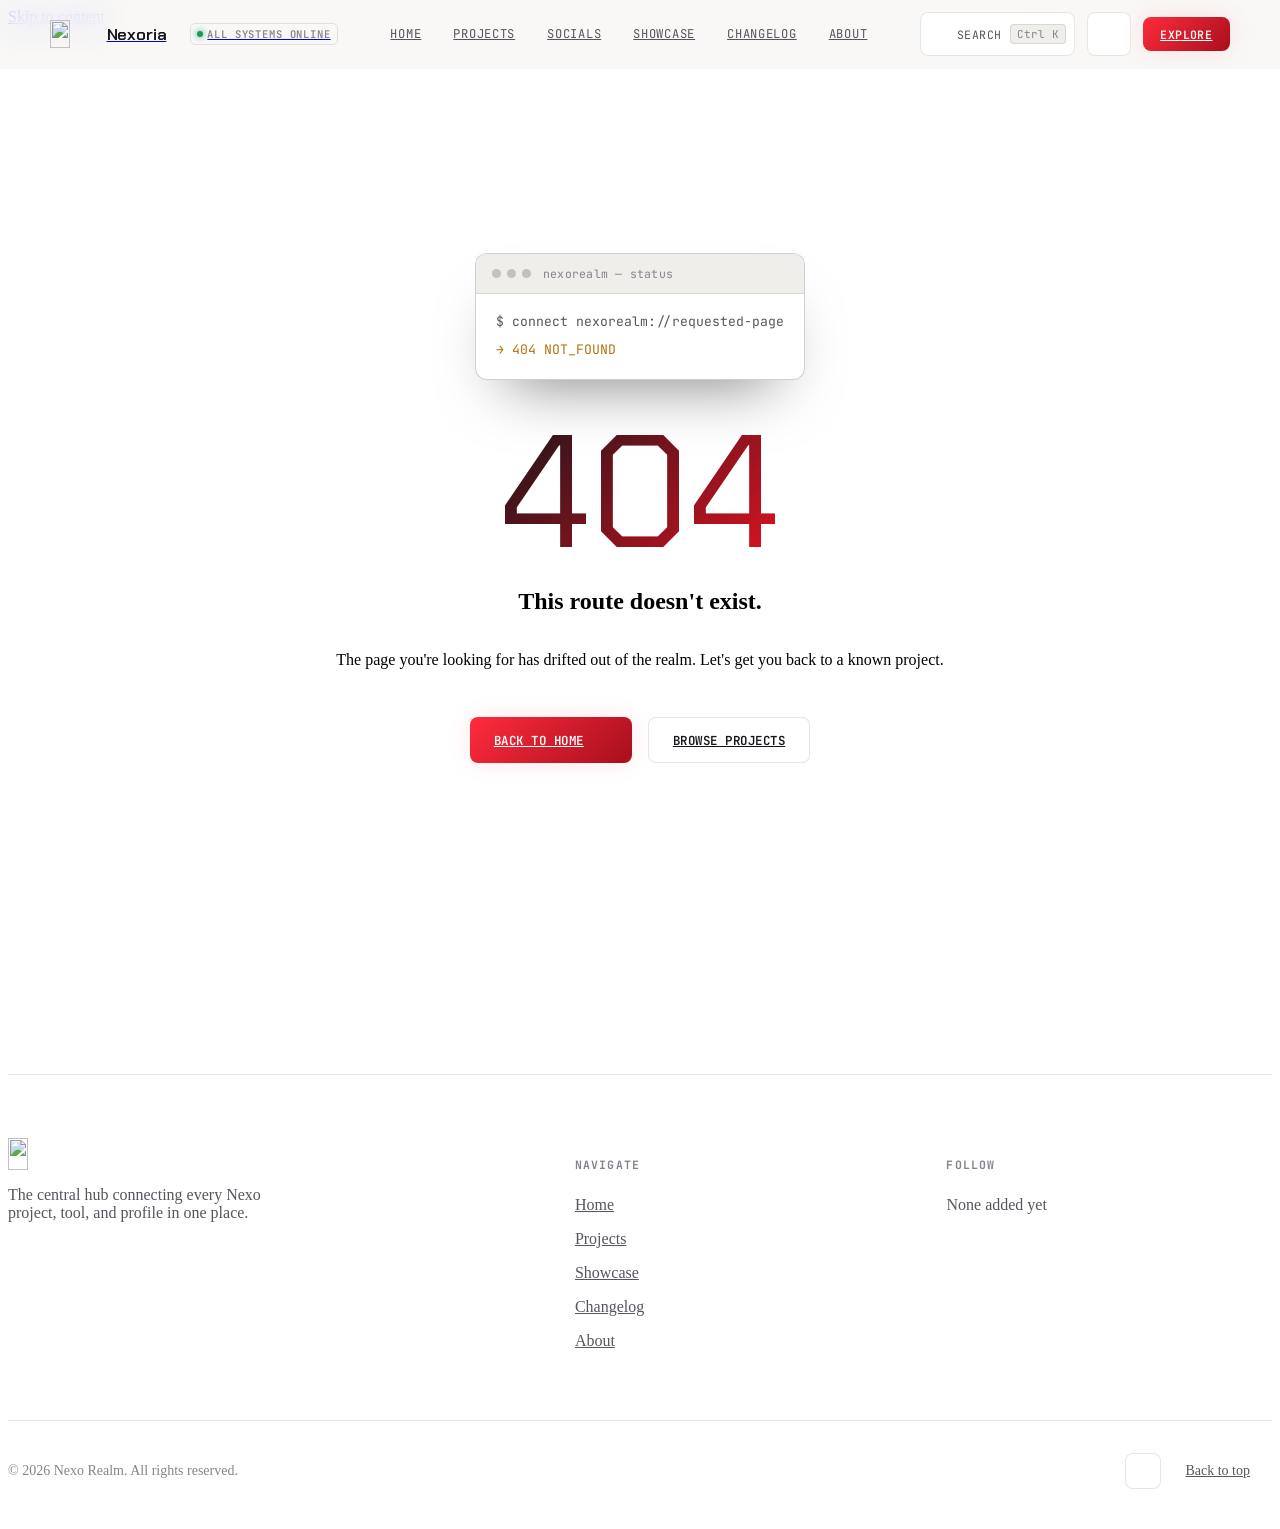
==== commit 7fcc0e63: "update" ====
--- a/404/index.html
+++ b/404/index.html
@@ -48,8 +48,8 @@
   <link rel="preconnect" href="https://fonts.gstatic.com" crossorigin />
   <link rel="preconnect" href="https://www.google.com" />
 
-  <link rel="preload" as="style" href="https://fonts.googleapis.com/css2?family=Space+Grotesk:wght@500;600;700&family=Inter:wght@400;500;600;700&family=JetBrains+Mono:wght@400;500&display=swap" />
-  <link rel="stylesheet" href="https://fonts.googleapis.com/css2?family=Space+Grotesk:wght@500;600;700&family=Inter:wght@400;500;600;700&family=JetBrains+Mono:wght@400;500&display=swap" />
+  <link rel="preload" as="style" href="https://fonts.googleapis.com/css2?family=Chakra+Petch:wght@500;600;700&family=Inter:wght@400;500;600;700&family=JetBrains+Mono:wght@400;500;600&display=swap" />
+  <link rel="stylesheet" href="https://fonts.googleapis.com/css2?family=Chakra+Petch:wght@500;600;700&family=Inter:wght@400;500;600;700&family=JetBrains+Mono:wght@400;500;600&display=swap" />
 
   <link rel="preload" as="style" href="../css/tokens.css" />
   <link rel="stylesheet" href="../css/tokens.css" />
@@ -136,16 +136,19 @@
 
   <main id="main">
 
-    <section class="error-page" data-particles="10">
-      <div class="orbit" style="max-width:220px;margin-bottom:2rem;" role="presentation">
-        <div class="orbit__ring orbit__ring--2"></div>
-        <div class="orbit__ring"></div>
-        <div class="orbit__satellite-wrap orbit__satellite-wrap--a"><span class="orbit__satellite"></span></div>
-        <div class="orbit__satellite-wrap orbit__satellite-wrap--b"><span class="orbit__satellite"></span></div>
-        <div class="orbit__core"></div>
+    <section class="error-page">
+      <div class="console-panel" style="max-width:380px;margin-bottom:2rem;text-align:left;" role="img" aria-label="Terminal panel showing a failed connection">
+        <div class="console-panel__bar">
+          <div class="console-panel__dots"><span></span><span></span><span></span></div>
+          <span class="console-panel__bar-label">nexorealm &mdash; status</span>
+        </div>
+        <div style="padding:1.1rem 1.25rem;font-family:var(--font-mono);font-size:0.82rem;line-height:1.7;">
+          <div style="color:var(--ink-dim);">$ connect nexorealm://requested-page</div>
+          <div style="color:var(--status-warn);margin-top:0.35rem;">&rarr; 404 NOT_FOUND</div>
+        </div>
       </div>
       <div class="error-page__code">404</div>
-      <h1 style="margin-top:1rem;">This orbit doesn't exist.</h1>
+      <h1 style="margin-top:1rem;">This route doesn't exist.</h1>
       <p class="lede" style="margin-top:1rem;margin-inline:auto;">The page you're looking for has drifted out of the realm. Let's get you back to a known project.</p>
       <div class="hero__actions" style="justify-content:center;margin-top:2rem;">
         <a class="btn btn--primary" href="../">Back to home <svg class="icon" aria-hidden="true" width="16" height="16"><use href="../icons/lucide-sprite.svg#arrow-up-right"></use></svg></a>
--- a/css/tokens.css
+++ b/css/tokens.css
@@ -1,19 +1,29 @@
 /* ==========================================================================
    NEXO REALM — Design Tokens
-   Dark theme is the default brand expression. Light theme overrides via
-   [data-theme="light"] on <html>. All colors, type, spacing, motion timing
-   live here so the rest of the CSS never hardcodes a value twice.
+   Direction: "Network Console" — the realm as a live systems board, not a
+   generic SaaS hero. Dark theme is the default brand expression. Light
+   theme overrides via [data-theme="light"] on <html>. All colors, type,
+   spacing, motion timing live here so the rest of the CSS never hardcodes
+   a value twice.
    ========================================================================== */
 
 :root {
-  /* ---------- Brand red ramp (sampled from the Nexo Realm mark) ---------- */
-  --red-900: #4a0810;
+  /* ---------- Brand red ramp (signal color — status, accents, CTAs) ---------- */
+  --red-900: #430a12;
   --red-700: #7a0d16;
   --red-600: #a80f1c;
   --red-500: #e31221; /* primary */
-  --red-400: #ff2b3d; /* glow / gradient top */
+  --red-400: #ff2b3d; /* signal / gradient top */
   --red-300: #ff6b74;
   --red-200: #ffb3b8;
+
+  /* ---------- Status ramp (server-browser convention: on / queued / off) ---------- */
+  --status-on: #35d488;
+  --status-on-dim: rgba(53, 212, 136, 0.14);
+  --status-warn: #ffb648;
+  --status-warn-dim: rgba(255, 182, 72, 0.14);
+  --status-off: #8b8891;
+  --status-off-dim: rgba(139, 136, 145, 0.14);
 
   /* ---------- Surfaces (dark, default) ---------- */
   --bg: #0a0a0c;
@@ -32,12 +42,17 @@
 
   /* ---------- Gradients / glow ---------- */
   --grad-core: linear-gradient(135deg, var(--red-400), var(--red-700));
-  --grad-hero: radial-gradient(60% 60% at 50% 35%, rgba(227, 18, 33, 0.22), transparent 70%);
+  --grad-hero: radial-gradient(60% 60% at 50% 0%, rgba(227, 18, 33, 0.16), transparent 70%);
   --glow-red: 0 0 60px rgba(227, 18, 33, 0.35);
   --glow-red-soft: 0 0 32px rgba(227, 18, 33, 0.2);
 
-  /* ---------- Type ---------- */
-  --font-display: "Space Grotesk", "Segoe UI", system-ui, sans-serif;
+  /* ---------- Type ----------
+     Display: Chakra Petch — angular, technical, gaming-console DNA; used
+     with restraint (headlines + a handful of numerals) so it stays sharp.
+     Body: Inter — a quiet workhorse, never competes with the display face.
+     Mono: JetBrains Mono — carries the "console" register: status text,
+     nav labels, timestamps, tags. Used far more here than a typical site. */
+  --font-display: "Chakra Petch", "Segoe UI", system-ui, sans-serif;
   --font-body: "Inter", "Segoe UI", system-ui, sans-serif;
   --font-mono: "JetBrains Mono", "SFMono-Regular", Consolas, monospace;
 
@@ -47,7 +62,7 @@
   --step-2: clamp(1.4rem, 1.28rem + 0.6vw, 1.7rem);
   --step-3: clamp(1.8rem, 1.55rem + 1.2vw, 2.4rem);
   --step-4: clamp(2.4rem, 1.95rem + 2.2vw, 3.6rem);
-  --step-5: clamp(3rem, 2.2rem + 4vw, 5rem);
+  --step-5: clamp(2.8rem, 2.1rem + 3.6vw, 4.6rem);
 
   /* ---------- Spacing scale ---------- */
   --space-1: 0.25rem;
@@ -60,35 +75,45 @@
   --space-8: clamp(2.25rem, 1.5rem + 3vw, 4.5rem);
   --space-9: clamp(2.75rem, 1.6rem + 4.6vw, 7rem);
 
-  /* ---------- Shape / motion ---------- */
-  --radius-s: 8px;
-  --radius-m: 14px;
-  --radius-l: 22px;
+  /* ---------- Shape / motion ----------
+     Radii pulled in from the old pill-heavy system to a tighter, more
+     rectangular "panel" language — slab buttons and squared status chips
+     read as instrumentation, not a marketing site. */
+  --radius-s: 5px;
+  --radius-m: 8px;
+  --radius-l: 12px;
   --radius-pill: 999px;
   --ease-out: cubic-bezier(0.16, 1, 0.3, 1);
   --ease-in-out: cubic-bezier(0.65, 0, 0.35, 1);
-  --dur-fast: 160ms;
-  --dur-med: 320ms;
-  --dur-slow: 640ms;
+  --dur-fast: 140ms;
+  --dur-med: 280ms;
+  --dur-slow: 560ms;
 
   --container: 1180px;
-  --nav-h: 76px;
+  --nav-h: 68px;
 }
 
 [data-theme="light"] {
-  --bg: #faf9f7;
+  --bg: #f7f6f3;
   --bg-raised: #ffffff;
   --bg-elevated: #ffffff;
-  --bg-elevated-2: #f2f0ee;
-  --border: rgba(20, 16, 18, 0.09);
-  --border-strong: rgba(20, 16, 18, 0.18);
-  --scrim: rgba(250, 249, 247, 0.7);
+  --bg-elevated-2: #efeeea;
+  --border: rgba(20, 16, 18, 0.1);
+  --border-strong: rgba(20, 16, 18, 0.2);
+  --scrim: rgba(247, 246, 243, 0.72);
 
-  --ink: #17161a;
-  --ink-dim: #5c5a62;
-  --ink-faint: #8b8890;
+  --ink: #16151a;
+  --ink-dim: #57555e;
+  --ink-faint: #86838d;
 
-  --grad-hero: radial-gradient(60% 60% at 50% 35%, rgba(227, 18, 33, 0.12), transparent 70%);
-  --glow-red: 0 0 50px rgba(227, 18, 33, 0.18);
-  --glow-red-soft: 0 0 24px rgba(227, 18, 33, 0.12);
+  --status-on: #1a9a5c;
+  --status-on-dim: rgba(26, 154, 92, 0.1);
+  --status-warn: #b4700f;
+  --status-warn-dim: rgba(180, 112, 15, 0.1);
+  --status-off: #7c7a82;
+  --status-off-dim: rgba(124, 122, 130, 0.1);
+
+  --grad-hero: radial-gradient(60% 60% at 50% 0%, rgba(227, 18, 33, 0.1), transparent 70%);
+  --glow-red: 0 0 50px rgba(227, 18, 33, 0.16);
+  --glow-red-soft: 0 0 24px rgba(227, 18, 33, 0.1);
 }
--- a/css/tokens.css
+++ b/css/tokens.css
@@ -1,19 +1,29 @@
 /* ==========================================================================
    NEXO REALM — Design Tokens
-   Dark theme is the default brand expression. Light theme overrides via
-   [data-theme="light"] on <html>. All colors, type, spacing, motion timing
-   live here so the rest of the CSS never hardcodes a value twice.
+   Direction: "Network Console" — the realm as a live systems board, not a
+   generic SaaS hero. Dark theme is the default brand expression. Light
+   theme overrides via [data-theme="light"] on <html>. All colors, type,
+   spacing, motion timing live here so the rest of the CSS never hardcodes
+   a value twice.
    ========================================================================== */
 
 :root {
-  /* ---------- Brand red ramp (sampled from the Nexo Realm mark) ---------- */
-  --red-900: #4a0810;
+  /* ---------- Brand red ramp (signal color — status, accents, CTAs) ---------- */
+  --red-900: #430a12;
   --red-700: #7a0d16;
   --red-600: #a80f1c;
   --red-500: #e31221; /* primary */
-  --red-400: #ff2b3d; /* glow / gradient top */
+  --red-400: #ff2b3d; /* signal / gradient top */
   --red-300: #ff6b74;
   --red-200: #ffb3b8;
+
+  /* ---------- Status ramp (server-browser convention: on / queued / off) ---------- */
+  --status-on: #35d488;
+  --status-on-dim: rgba(53, 212, 136, 0.14);
+  --status-warn: #ffb648;
+  --status-warn-dim: rgba(255, 182, 72, 0.14);
+  --status-off: #8b8891;
+  --status-off-dim: rgba(139, 136, 145, 0.14);
 
   /* ---------- Surfaces (dark, default) ---------- */
   --bg: #0a0a0c;
@@ -32,12 +42,17 @@
 
   /* ---------- Gradients / glow ---------- */
   --grad-core: linear-gradient(135deg, var(--red-400), var(--red-700));
-  --grad-hero: radial-gradient(60% 60% at 50% 35%, rgba(227, 18, 33, 0.22), transparent 70%);
+  --grad-hero: radial-gradient(60% 60% at 50% 0%, rgba(227, 18, 33, 0.16), transparent 70%);
   --glow-red: 0 0 60px rgba(227, 18, 33, 0.35);
   --glow-red-soft: 0 0 32px rgba(227, 18, 33, 0.2);
 
-  /* ---------- Type ---------- */
-  --font-display: "Space Grotesk", "Segoe UI", system-ui, sans-serif;
+  /* ---------- Type ----------
+     Display: Chakra Petch — angular, technical, gaming-console DNA; used
+     with restraint (headlines + a handful of numerals) so it stays sharp.
+     Body: Inter — a quiet workhorse, never competes with the display face.
+     Mono: JetBrains Mono — carries the "console" register: status text,
+     nav labels, timestamps, tags. Used far more here than a typical site. */
+  --font-display: "Chakra Petch", "Segoe UI", system-ui, sans-serif;
   --font-body: "Inter", "Segoe UI", system-ui, sans-serif;
   --font-mono: "JetBrains Mono", "SFMono-Regular", Consolas, monospace;
 
@@ -47,7 +62,7 @@
   --step-2: clamp(1.4rem, 1.28rem + 0.6vw, 1.7rem);
   --step-3: clamp(1.8rem, 1.55rem + 1.2vw, 2.4rem);
   --step-4: clamp(2.4rem, 1.95rem + 2.2vw, 3.6rem);
-  --step-5: clamp(3rem, 2.2rem + 4vw, 5rem);
+  --step-5: clamp(2.8rem, 2.1rem + 3.6vw, 4.6rem);
 
   /* ---------- Spacing scale ---------- */
   --space-1: 0.25rem;
@@ -60,35 +75,45 @@
   --space-8: clamp(2.25rem, 1.5rem + 3vw, 4.5rem);
   --space-9: clamp(2.75rem, 1.6rem + 4.6vw, 7rem);
 
-  /* ---------- Shape / motion ---------- */
-  --radius-s: 8px;
-  --radius-m: 14px;
-  --radius-l: 22px;
+  /* ---------- Shape / motion ----------
+     Radii pulled in from the old pill-heavy system to a tighter, more
+     rectangular "panel" language — slab buttons and squared status chips
+     read as instrumentation, not a marketing site. */
+  --radius-s: 5px;
+  --radius-m: 8px;
+  --radius-l: 12px;
   --radius-pill: 999px;
   --ease-out: cubic-bezier(0.16, 1, 0.3, 1);
   --ease-in-out: cubic-bezier(0.65, 0, 0.35, 1);
-  --dur-fast: 160ms;
-  --dur-med: 320ms;
-  --dur-slow: 640ms;
+  --dur-fast: 140ms;
+  --dur-med: 280ms;
+  --dur-slow: 560ms;
 
   --container: 1180px;
-  --nav-h: 76px;
+  --nav-h: 68px;
 }
 
 [data-theme="light"] {
-  --bg: #faf9f7;
+  --bg: #f7f6f3;
   --bg-raised: #ffffff;
   --bg-elevated: #ffffff;
-  --bg-elevated-2: #f2f0ee;
-  --border: rgba(20, 16, 18, 0.09);
-  --border-strong: rgba(20, 16, 18, 0.18);
-  --scrim: rgba(250, 249, 247, 0.7);
+  --bg-elevated-2: #efeeea;
+  --border: rgba(20, 16, 18, 0.1);
+  --border-strong: rgba(20, 16, 18, 0.2);
+  --scrim: rgba(247, 246, 243, 0.72);
 
-  --ink: #17161a;
-  --ink-dim: #5c5a62;
-  --ink-faint: #8b8890;
+  --ink: #16151a;
+  --ink-dim: #57555e;
+  --ink-faint: #86838d;
 
-  --grad-hero: radial-gradient(60% 60% at 50% 35%, rgba(227, 18, 33, 0.12), transparent 70%);
-  --glow-red: 0 0 50px rgba(227, 18, 33, 0.18);
-  --glow-red-soft: 0 0 24px rgba(227, 18, 33, 0.12);
+  --status-on: #1a9a5c;
+  --status-on-dim: rgba(26, 154, 92, 0.1);
+  --status-warn: #b4700f;
+  --status-warn-dim: rgba(180, 112, 15, 0.1);
+  --status-off: #7c7a82;
+  --status-off-dim: rgba(124, 122, 130, 0.1);
+
+  --grad-hero: radial-gradient(60% 60% at 50% 0%, rgba(227, 18, 33, 0.1), transparent 70%);
+  --glow-red: 0 0 50px rgba(227, 18, 33, 0.16);
+  --glow-red-soft: 0 0 24px rgba(227, 18, 33, 0.1);
 }
--- a/css/components.css
+++ b/css/components.css
@@ -16,9 +16,6 @@
   border-bottom: 1px solid transparent;
   transition: border-color var(--dur-med) var(--ease-out), background-color var(--dur-med), box-shadow var(--dur-med);
 }
-/* Once the user scrolls, content can pass directly under the bar, so it
-   needs to be near-opaque rather than a glass tint — otherwise headings
-   visibly ghost through it. */
 .nav.is-scrolled {
   background: color-mix(in srgb, var(--bg) 94%, transparent);
   border-bottom-color: var(--border);
@@ -60,6 +57,33 @@
 .nav__brand img { height: 28px; width: auto; }
 .nav__brand-text { color: var(--ink); }
 
+/* System pill — injected next to the brand by main.js. A quiet, factual
+   "is the network up" readout rather than decoration: this is the console
+   direction announcing itself in the one place everyone looks first. */
+.nav__status {
+  display: none;
+  align-items: center;
+  gap: 0.45em;
+  font-family: var(--font-mono);
+  font-size: 0.66rem;
+  letter-spacing: 0.08em;
+  text-transform: uppercase;
+  color: var(--ink-faint);
+  padding: 0.3em 0.6em 0.3em 0.5em;
+  border: 1px solid var(--border);
+  border-radius: var(--radius-s);
+  margin-left: var(--space-3);
+}
+.nav__status-dot {
+  width: 6px; height: 6px;
+  border-radius: 50%;
+  background: var(--status-on);
+  box-shadow: 0 0 6px var(--status-on);
+  animation: dot-pulse 2.4s var(--ease-in-out) infinite;
+  flex-shrink: 0;
+}
+@media (min-width: 1080px) { .nav__status { display: inline-flex; } }
+
 .nav__links {
   display: none;
   align-items: center;
@@ -74,7 +98,10 @@
 
 .nav__link {
   position: relative;
-  font-size: var(--step--1);
+  font-family: var(--font-mono);
+  font-size: 0.76rem;
+  letter-spacing: 0.06em;
+  text-transform: uppercase;
   color: var(--ink-dim);
   padding: var(--space-2) 0;
   transition: color var(--dur-fast) var(--ease-out);
@@ -92,13 +119,19 @@
 }
 
 .nav__actions { display: flex; align-items: center; gap: var(--space-3); }
+@media (max-width: 560px) {
+  /* The primary CTA is redundant with the mobile menu's own Projects link,
+     and search + theme + menu already crowd this width — drop it here so
+     the wordmark keeps room to breathe instead of getting clipped. */
+  .nav__actions .btn--sm { display: none; }
+}
 
 .theme-toggle {
   position: relative;
   width: 44px; height: 44px;
   display: grid;
   place-items: center;
-  border-radius: var(--radius-pill);
+  border-radius: var(--radius-m);
   border: 1px solid var(--border);
   background: var(--bg-elevated);
   transition: border-color var(--dur-fast), transform var(--dur-fast) var(--ease-out);
@@ -115,7 +148,7 @@
   display: grid;
   place-items: center;
   width: 44px; height: 44px;
-  border-radius: var(--radius-pill);
+  border-radius: var(--radius-m);
   border: 1px solid var(--border);
   background: var(--bg-elevated);
   transition: border-color var(--dur-fast);
@@ -157,7 +190,9 @@
 }
 .mobile-menu__link[aria-current="page"] { color: var(--red-400); }
 
-/* ---------- Buttons ---------- */
+/* ---------- Buttons ----------
+   Slab, not pill — a squared-off "run command" shape with a mono uppercase
+   label, matching the console register used throughout the nav and badges. */
 .btn {
   position: relative;
   display: inline-flex;
@@ -165,10 +200,12 @@
   justify-content: center;
   gap: var(--space-2);
   padding: 0.85rem 1.5rem;
-  border-radius: var(--radius-pill);
-  font-size: var(--step--1);
+  border-radius: var(--radius-m);
+  font-family: var(--font-mono);
+  font-size: 0.78rem;
   font-weight: 600;
-  letter-spacing: 0.01em;
+  letter-spacing: 0.04em;
+  text-transform: uppercase;
   overflow: hidden;
   isolation: isolate;
   transition: transform var(--dur-fast) var(--ease-out), box-shadow var(--dur-fast) var(--ease-out), border-color var(--dur-fast);
@@ -190,7 +227,7 @@
 }
 .btn--ghost:hover { border-color: var(--border-strong); transform: translateY(-2px); }
 
-.btn--sm { padding: 0.6rem 1.1rem; font-size: var(--step--1); }
+.btn--sm { padding: 0.6rem 1.1rem; font-size: 0.72rem; }
 
 .btn .ripple {
   position: absolute;
@@ -202,19 +239,24 @@
 }
 @keyframes ripple { to { transform: scale(3); opacity: 0; } }
 
-/* ---------- Cards ---------- */
+/* ---------- Cards ----------
+   Quieter than a typical dark-mode "lift + glow" hover: a thin signal-red
+   rule slides in on the leading edge, like a panel being selected rather
+   than a tile bouncing up. Restraint here keeps the console-panel and the
+   status rows as the page's one loud moment. */
 .card {
   position: relative;
   background: var(--bg-elevated);
   border: 1px solid var(--border);
-  border-radius: var(--radius-l);
+  border-left: 2px solid var(--border);
+  border-radius: var(--radius-m);
   padding: var(--space-6);
-  transition: transform var(--dur-med) var(--ease-out), border-color var(--dur-med), box-shadow var(--dur-med);
+  transition: border-color var(--dur-med), border-left-color var(--dur-med) var(--ease-out), background-color var(--dur-med);
 }
 .card:hover {
-  transform: translateY(-6px);
   border-color: var(--border-strong);
-  box-shadow: 0 24px 48px -24px rgba(0,0,0,0.5), var(--glow-red-soft);
+  border-left-color: var(--red-400);
+  background: var(--bg-elevated-2);
 }
 
 .card--glass {
@@ -223,26 +265,40 @@
   -webkit-backdrop-filter: blur(10px);
 }
 
+/* ---------- Badges ----------
+   Squared status chips using the server-browser on/queued/off convention —
+   the same three colors are reused for every "is this alive" signal on the
+   site (nav pill, hero panel, project rows), so the color always means the
+   same thing wherever it shows up. */
 .badge {
   display: inline-flex;
   align-items: center;
-  gap: 0.35em;
-  font-family: var(--font-mono);
-  font-size: 0.72rem;
-  letter-spacing: 0.06em;
+  gap: 0.4em;
+  font-family: var(--font-mono);
+  font-size: 0.7rem;
+  letter-spacing: 0.05em;
   text-transform: uppercase;
-  padding: 0.3em 0.7em;
-  border-radius: var(--radius-pill);
+  padding: 0.3em 0.65em;
+  border-radius: var(--radius-s);
   border: 1px solid var(--border-strong);
   color: var(--ink-dim);
 }
-.badge--live { color: #5ee69c; border-color: rgba(94,230,156,0.35); background: rgba(94,230,156,0.08); }
-.badge--soon { color: var(--red-300); border-color: rgba(255,107,116,0.35); background: rgba(255,43,61,0.08); }
-.badge--beta { color: #ffc670; border-color: rgba(255,198,112,0.35); background: rgba(255,198,112,0.08); }
+.badge::before {
+  content: "";
+  width: 6px; height: 6px;
+  border-radius: 50%;
+  flex-shrink: 0;
+}
+.badge--live { color: var(--status-on); border-color: color-mix(in srgb, var(--status-on) 40%, transparent); background: var(--status-on-dim); }
+.badge--live::before { background: var(--status-on); box-shadow: 0 0 6px var(--status-on); }
+.badge--soon { color: var(--status-off); border-color: color-mix(in srgb, var(--status-off) 40%, transparent); background: var(--status-off-dim); }
+.badge--soon::before { background: var(--status-off); }
+.badge--beta { color: var(--status-warn); border-color: color-mix(in srgb, var(--status-warn) 40%, transparent); background: var(--status-warn-dim); }
+.badge--beta::before { background: var(--status-warn); box-shadow: 0 0 6px var(--status-warn); }
 
 .tag {
   font-family: var(--font-mono);
-  font-size: 0.72rem;
+  font-size: 0.7rem;
   color: var(--ink-faint);
   padding: 0.25em 0.6em;
   border: 1px solid var(--border);
@@ -262,12 +318,10 @@
 }
 .footer__grid--3 { grid-template-columns: 1.6fr 1fr 1fr; }
 @media (max-width: 800px) {
-  .footer__grid { grid-template-columns: 1fr 1fr; }
-  .footer__grid--3 { grid-template-columns: 1fr 1fr; }
+  .footer__grid, .footer__grid--3 { grid-template-columns: repeat(2, 1fr); }
 }
 @media (max-width: 520px) {
-  .footer__grid { grid-template-columns: 1fr; }
-  .footer__grid--3 { grid-template-columns: 1fr; }
+  .footer__grid, .footer__grid--3 { grid-template-columns: 1fr; }
 }
 .footer__brand { display: flex; align-items: center; gap: var(--space-3); margin-bottom: var(--space-3); }
 .footer__brand img { height: 32px; width: auto; }
@@ -342,7 +396,7 @@
   text-align: center;
   padding: var(--space-9) var(--space-5);
   border: 1px dashed var(--border-strong);
-  border-radius: var(--radius-l);
+  border-radius: var(--radius-m);
   color: var(--ink-dim);
 }
 .empty-state svg { margin-inline: auto; margin-bottom: var(--space-4); color: var(--red-400); }
@@ -362,18 +416,22 @@
   gap: var(--space-3);
   background: var(--bg-elevated);
   border: 1px solid var(--border);
-  border-radius: var(--radius-pill);
+  border-radius: var(--radius-m);
   padding: 0.7rem 1.1rem;
 }
 .search-input svg { flex-shrink: 0; color: var(--ink-faint); }
-.search-input input { flex: 1; background: none; border: none; color: var(--ink); }
+.search-input input { flex: 1; background: none; border: none; color: var(--ink); font-family: var(--font-mono); font-size: 0.85rem; }
 .search-input input:focus { outline: none; }
+.search-input input::placeholder { font-family: var(--font-body); color: var(--ink-faint); }
 
 .chip {
   border: 1px solid var(--border);
-  border-radius: var(--radius-pill);
-  padding: 0.55rem 1rem;
-  font-size: var(--step--1);
+  border-radius: var(--radius-s);
+  padding: 0.5rem 0.9rem;
+  font-family: var(--font-mono);
+  font-size: 0.72rem;
+  letter-spacing: 0.03em;
+  text-transform: uppercase;
   color: var(--ink-dim);
   transition: all var(--dur-fast);
 }
@@ -387,8 +445,10 @@
 .select-sort {
   background: var(--bg-elevated);
   border: 1px solid var(--border);
-  border-radius: var(--radius-pill);
+  border-radius: var(--radius-m);
   padding: 0.6rem 1rem;
+  font-family: var(--font-mono);
+  font-size: 0.76rem;
 }
 
 /* ---------- Stat counters ---------- */
@@ -442,20 +502,20 @@
   gap: var(--space-2);
   height: 44px;
   padding-inline: var(--space-3);
-  border-radius: var(--radius-pill);
+  border-radius: var(--radius-m);
   border: 1px solid var(--border);
   background: var(--bg-elevated);
   color: var(--ink-dim);
   transition: border-color var(--dur-fast), color var(--dur-fast), transform var(--dur-fast) var(--ease-out);
 }
 .cmdk-trigger:hover, .cmdk-trigger:focus-visible { border-color: var(--border-strong); color: var(--ink); transform: translateY(-1px); }
-.cmdk-trigger__label { display: none; font-size: var(--step--1); white-space: nowrap; }
+.cmdk-trigger__label { display: none; font-family: var(--font-mono); font-size: 0.72rem; text-transform: uppercase; letter-spacing: 0.04em; white-space: nowrap; }
 .cmdk-trigger__kbd {
   display: none;
   font-family: var(--font-mono);
   font-size: 0.68rem;
   padding: 2px 6px;
-  border-radius: 6px;
+  border-radius: 4px;
   border: 1px solid var(--border);
   color: var(--ink-faint);
   background: var(--bg-elevated-2);
@@ -508,9 +568,9 @@
   flex-shrink: 0;
 }
 .cmdk-input-wrap .icon { color: var(--ink-faint); flex-shrink: 0; }
-.cmdk-input { flex: 1; min-width: 0; background: none; border: none; outline: none; color: var(--ink); font-size: var(--step-0); font-family: var(--font-body); }
-.cmdk-input::placeholder { color: var(--ink-faint); }
-.cmdk-close { display: grid; place-items: center; width: 28px; height: 28px; border-radius: var(--radius-pill); color: var(--ink-faint); flex-shrink: 0; }
+.cmdk-input { flex: 1; min-width: 0; background: none; border: none; outline: none; color: var(--ink); font-size: var(--step-0); font-family: var(--font-mono); }
+.cmdk-input::placeholder { color: var(--ink-faint); font-family: var(--font-body); }
+.cmdk-close { display: grid; place-items: center; width: 28px; height: 28px; border-radius: var(--radius-s); color: var(--ink-faint); flex-shrink: 0; }
 .cmdk-close:hover { color: var(--ink); background: var(--bg-elevated-2); }
 
 .cmdk-results { overflow-y: auto; padding: var(--space-3); flex: 1; }
@@ -527,17 +587,18 @@
   align-items: center;
   gap: var(--space-3);
   padding: var(--space-3);
-  border-radius: var(--radius-m);
+  border-radius: var(--radius-s);
   cursor: pointer;
   color: var(--ink);
-}
-.cmdk-item.is-active { background: var(--bg-elevated-2); }
+  border-left: 2px solid transparent;
+}
+.cmdk-item.is-active { background: var(--bg-elevated-2); border-left-color: var(--red-400); }
 .cmdk-item.is-active .cmdk-item__title { color: var(--red-400); }
 .cmdk-item__icon { display: grid; place-items: center; width: 32px; height: 32px; border-radius: var(--radius-s); background: var(--bg-elevated-2); flex-shrink: 0; overflow: hidden; }
 .cmdk-item.is-active .cmdk-item__icon { background: color-mix(in srgb, var(--red-500) 16%, var(--bg-elevated-2)); }
 .cmdk-item__text { display: flex; flex-direction: column; min-width: 0; flex: 1; }
 .cmdk-item__title { font-weight: 600; font-size: var(--step--1); transition: color var(--dur-fast); overflow: hidden; text-overflow: ellipsis; white-space: nowrap; }
-.cmdk-item__subtitle { font-size: 0.78rem; color: var(--ink-faint); overflow: hidden; text-overflow: ellipsis; white-space: nowrap; }
+.cmdk-item__subtitle { font-family: var(--font-mono); font-size: 0.74rem; color: var(--ink-faint); overflow: hidden; text-overflow: ellipsis; white-space: nowrap; }
 .cmdk-item > .icon:last-child { color: var(--ink-faint); flex-shrink: 0; }
 
 .cmdk-empty { display: flex; flex-direction: column; align-items: center; gap: var(--space-3); padding: var(--space-8) var(--space-5); color: var(--ink-faint); text-align: center; }
@@ -557,7 +618,7 @@
   font-family: var(--font-mono);
   font-size: 0.68rem;
   padding: 1px 5px;
-  border-radius: 5px;
+  border-radius: 4px;
   border: 1px solid var(--border);
   background: var(--bg-elevated-2);
 }
@@ -567,3 +628,11 @@
 @media (prefers-reduced-motion: reduce) {
   .cmdk-overlay, .cmdk-panel { transition: none; }
 }
+
+@keyframes dot-pulse {
+  0%, 100% { opacity: 1; }
+  50% { opacity: 0.45; }
+}
+@media (prefers-reduced-motion: reduce) {
+  .nav__status-dot { animation: none; }
+}
--- a/css/animations.css
+++ b/css/animations.css
@@ -0,0 +1,75 @@
+/* ==========================================================================
+   NEXO REALM — Motion
+   Signature element: the console panel + status ticker + project rows —
+   see pages.css. This file holds the shared motion primitives: scroll
+   reveal, the hero background field, and page-load transition.
+   ========================================================================== */
+
+/* ---------- Scroll reveal ---------- */
+.reveal {
+  opacity: 0;
+  transform: translateY(24px);
+  transition: opacity var(--dur-slow) var(--ease-out), transform var(--dur-slow) var(--ease-out);
+}
+.reveal.is-visible { opacity: 1; transform: translateY(0); }
+.reveal-stagger > * {
+  opacity: 0;
+  transform: translateY(20px);
+  transition: opacity var(--dur-slow) var(--ease-out), transform var(--dur-slow) var(--ease-out);
+}
+.reveal-stagger.is-visible > * { opacity: 1; transform: translateY(0); }
+.reveal-stagger.is-visible > *:nth-child(1) { transition-delay: 0ms; }
+.reveal-stagger.is-visible > *:nth-child(2) { transition-delay: 80ms; }
+.reveal-stagger.is-visible > *:nth-child(3) { transition-delay: 160ms; }
+.reveal-stagger.is-visible > *:nth-child(4) { transition-delay: 240ms; }
+.reveal-stagger.is-visible > *:nth-child(5) { transition-delay: 320ms; }
+.reveal-stagger.is-visible > *:nth-child(6) { transition-delay: 400ms; }
+
+/* ---------- Hero background field ----------
+   A quiet instrument-panel grid + soft red glow behind the console panel —
+   texture, not a focal shape, so the console panel and headline stay the
+   only things doing the talking. */
+.hero-glow {
+  position: absolute;
+  inset: 0;
+  background: var(--grad-hero);
+  pointer-events: none;
+  z-index: 0;
+}
+
+.hero-grid {
+  position: absolute;
+  inset: 0;
+  z-index: 0;
+  background-image:
+    linear-gradient(var(--border) 1px, transparent 1px),
+    linear-gradient(90deg, var(--border) 1px, transparent 1px);
+  background-size: 48px 48px;
+  mask-image: radial-gradient(60% 60% at 50% 20%, black, transparent 75%);
+  opacity: 0.5;
+}
+
+/* ---------- Hover image zoom ---------- */
+.media-zoom { overflow: hidden; border-radius: var(--radius-m); }
+.media-zoom img { transition: transform var(--dur-slow) var(--ease-out); }
+.media-zoom:hover img { transform: scale(1.06); }
+
+/* ---------- Page transition veil ---------- */
+.page-veil {
+  position: fixed;
+  inset: 0;
+  z-index: 200;
+  background: var(--bg);
+  transform: scaleY(0);
+  transform-origin: bottom;
+  pointer-events: none;
+}
+.page-veil.is-active {
+  animation: veil-in var(--dur-med) var(--ease-in-out) forwards;
+}
+@keyframes veil-in {
+  0% { transform: scaleY(0); transform-origin: bottom; }
+  50% { transform: scaleY(1); transform-origin: bottom; }
+  50.1% { transform-origin: top; }
+  100% { transform: scaleY(0); transform-origin: top; }
+}
--- a/css/pages.css
+++ b/css/pages.css
@@ -0,0 +1,349 @@
+/* ==========================================================================
+   NEXO REALM — Page-specific layout
+   ========================================================================== */
+
+/* ---------- Hero (home) ---------- */
+.hero {
+  position: relative;
+  padding-block: calc(var(--nav-h) + var(--space-8)) var(--space-9);
+  overflow: hidden;
+}
+.hero__inner {
+  position: relative;
+  z-index: 1;
+  display: grid;
+  gap: var(--space-8);
+  align-items: start;
+}
+@media (min-width: 960px) {
+  .hero__inner { grid-template-columns: 1.15fr 0.85fr; gap: var(--space-7); align-items: center; }
+}
+.hero__title { margin-top: var(--space-4); }
+.hero__title .accent {
+  background: linear-gradient(135deg, var(--red-300), var(--red-500) 60%, var(--red-700));
+  -webkit-background-clip: text;
+  background-clip: text;
+  color: transparent;
+}
+.hero__lede { margin-top: var(--space-5); }
+.hero__actions { display: flex; flex-wrap: wrap; gap: var(--space-4); margin-top: var(--space-6); }
+.hero__panel-wrap { order: -1; }
+@media (min-width: 960px) { .hero__panel-wrap { order: 2; } }
+
+/* Boot line — a single typed status line above the headline. Respects
+   reduced-motion by rendering fully typed with no cursor blink. */
+.boot-line {
+  display: flex;
+  align-items: center;
+  width: fit-content;
+  font-family: var(--font-mono);
+  font-size: 0.8rem;
+  color: var(--status-on);
+  margin-bottom: var(--space-4);
+}
+.boot-line__cursor {
+  display: inline-block;
+  width: 7px;
+  height: 1em;
+  margin-left: 2px;
+  background: var(--status-on);
+  animation: cursor-blink 1s step-end infinite;
+}
+@keyframes cursor-blink { 50% { opacity: 0; } }
+@media (prefers-reduced-motion: reduce) { .boot-line__cursor { animation: none; } }
+
+/* ---------- Console panel (hero signature element) ----------
+   A little terminal window: title bar with traffic-light dots, then a live
+   readout pulled from the same projects.json every other page uses. This
+   replaces the old floating orbit illustration with something the page is
+   actually about. */
+.console-panel {
+  background: var(--bg-elevated);
+  border: 1px solid var(--border-strong);
+  border-radius: var(--radius-l);
+  overflow: hidden;
+  box-shadow: 0 32px 64px -32px rgba(0, 0, 0, 0.55);
+}
+.console-panel__bar {
+  display: flex;
+  align-items: center;
+  gap: var(--space-3);
+  padding: var(--space-3) var(--space-4);
+  border-bottom: 1px solid var(--border);
+  background: var(--bg-elevated-2);
+}
+.console-panel__dots { display: flex; gap: 6px; }
+.console-panel__dots span { width: 9px; height: 9px; border-radius: 50%; background: var(--border-strong); }
+.console-panel__bar-label {
+  font-family: var(--font-mono);
+  font-size: 0.72rem;
+  color: var(--ink-faint);
+  letter-spacing: 0.02em;
+}
+.console-panel__body { padding: var(--space-4); display: flex; flex-direction: column; gap: 2px; }
+.console-panel__row {
+  display: flex;
+  align-items: center;
+  gap: var(--space-3);
+  padding: var(--space-3);
+  border-radius: var(--radius-s);
+  transition: background-color var(--dur-fast);
+}
+.console-panel__row:hover { background: var(--bg-elevated-2); }
+.console-panel__dot { width: 7px; height: 7px; border-radius: 50%; background: var(--status-on); box-shadow: 0 0 6px var(--status-on); flex-shrink: 0; }
+.console-panel__row[data-status="beta"] .console-panel__dot { background: var(--status-warn); box-shadow: 0 0 6px var(--status-warn); }
+.console-panel__row[data-status="soon"] .console-panel__dot { background: var(--status-off); box-shadow: none; }
+.console-panel__name { font-family: var(--font-display); font-weight: 600; font-size: var(--step--1); flex: 1; min-width: 0; overflow: hidden; text-overflow: ellipsis; white-space: nowrap; }
+.console-panel__category { font-family: var(--font-mono); font-size: 0.68rem; color: var(--ink-faint); text-transform: uppercase; letter-spacing: 0.05em; flex-shrink: 0; }
+.console-panel__footer {
+  display: flex;
+  justify-content: space-between;
+  align-items: center;
+  padding: var(--space-3) var(--space-4);
+  border-top: 1px solid var(--border);
+  font-family: var(--font-mono);
+  font-size: 0.7rem;
+  color: var(--ink-faint);
+}
+
+/* ---------- Status ticker (replaces the old logo marquee) ---------- */
+.ticker {
+  border-block: 1px solid var(--border);
+  overflow: hidden;
+  -webkit-mask-image: linear-gradient(90deg, transparent, black 6%, black 94%, transparent);
+  mask-image: linear-gradient(90deg, transparent, black 6%, black 94%, transparent);
+}
+.ticker__track {
+  display: flex;
+  align-items: center;
+  gap: var(--space-7);
+  width: max-content;
+  padding-block: var(--space-4);
+  animation: ticker-scroll 32s linear infinite;
+}
+.ticker:hover .ticker__track { animation-play-state: paused; }
+@keyframes ticker-scroll {
+  from { transform: translateX(0); }
+  to { transform: translateX(-50%); }
+}
+.ticker__item {
+  display: inline-flex;
+  align-items: center;
+  gap: var(--space-2);
+  font-family: var(--font-mono);
+  font-size: 0.78rem;
+  letter-spacing: 0.03em;
+  text-transform: uppercase;
+  color: var(--ink-dim);
+  white-space: nowrap;
+}
+.ticker__dot { width: 6px; height: 6px; border-radius: 50%; background: var(--status-on); flex-shrink: 0; }
+.ticker__item[data-status="beta"] .ticker__dot { background: var(--status-warn); }
+.ticker__item[data-status="soon"] .ticker__dot { background: var(--status-off); }
+.ticker__name { color: var(--ink); font-weight: 600; }
+.ticker__word { color: var(--ink-faint); }
+@media (prefers-reduced-motion: reduce) { .ticker__track { animation: none; } }
+
+/* ---------- Section rhythm ---------- */
+.section { padding-block: var(--space-9); }
+.section--tight { padding-block: var(--space-8); }
+.section__head {
+  display: flex;
+  flex-wrap: wrap;
+  align-items: flex-end;
+  justify-content: space-between;
+  gap: var(--space-5);
+  margin-bottom: var(--space-7);
+}
+.section__head h2 { margin-top: var(--space-3); }
+
+/* ---------- Grids ---------- */
+.grid {
+  display: grid;
+  gap: var(--space-6);
+  grid-template-columns: repeat(auto-fit, minmax(280px, 1fr));
+}
+.grid--3 { grid-template-columns: repeat(auto-fit, minmax(260px, 1fr)); }
+.grid--2 { grid-template-columns: repeat(auto-fit, minmax(320px, 1fr)); }
+
+/* ---------- Project row (server-browser list) ----------
+   The signature layout for every project listing on the site: Home
+   featured, the full /projects/ directory, and Showcase all render this
+   same row, because they're all views onto the same directory — the
+   difference is which rows show up, not how a row looks. */
+.project-row-list { display: flex; flex-direction: column; gap: var(--space-3); }
+.project-row {
+  display: grid;
+  grid-template-columns: auto 1fr auto auto;
+  align-items: center;
+  gap: var(--space-4);
+  padding: var(--space-4);
+  background: var(--bg-elevated);
+  border: 1px solid var(--border);
+  border-left: 2px solid var(--border);
+  border-radius: var(--radius-m);
+  transition: border-color var(--dur-fast), background-color var(--dur-fast);
+}
+.project-row:hover { border-color: var(--border-strong); border-left-color: var(--red-400); background: var(--bg-elevated-2); }
+.project-row--soon { opacity: 0.75; }
+
+.project-row__icon {
+  width: 44px; height: 44px;
+  border-radius: var(--radius-m);
+  display: grid;
+  place-items: center;
+  background: linear-gradient(135deg, rgba(227,18,33,0.16), rgba(227,18,33,0.03));
+  border: 1px solid var(--border);
+  color: var(--red-400);
+  flex-shrink: 0;
+  overflow: hidden;
+}
+.project-row__icon img { width: 24px; height: 24px; border-radius: 4px; }
+
+.project-row__info { min-width: 0; }
+.project-row__title-line { display: flex; align-items: center; gap: var(--space-3); flex-wrap: wrap; }
+.project-row__name { font-family: var(--font-display); font-size: var(--step-1); font-weight: 600; }
+.project-row__name a:hover { text-decoration: underline; text-underline-offset: 3px; }
+.project-row__desc { color: var(--ink-dim); font-size: var(--step--1); margin-top: var(--space-2); max-width: 62ch; }
+.project-row__tags { display: flex; flex-wrap: wrap; gap: var(--space-2); margin-top: var(--space-3); }
+
+.project-row__meta {
+  display: flex;
+  flex-direction: column;
+  align-items: flex-end;
+  gap: var(--space-1);
+  font-family: var(--font-mono);
+  text-align: right;
+  flex-shrink: 0;
+}
+.project-row__category { font-size: 0.7rem; color: var(--ink-faint); text-transform: uppercase; letter-spacing: 0.06em; }
+.project-row__host { font-size: 0.72rem; color: var(--ink-faint); }
+
+.project-row__action {
+  display: inline-flex;
+  align-items: center;
+  gap: var(--space-2);
+  font-family: var(--font-mono);
+  font-size: 0.76rem;
+  font-weight: 600;
+  text-transform: uppercase;
+  letter-spacing: 0.03em;
+  color: var(--ink);
+  padding: 0.55rem 0.9rem;
+  border: 1px solid var(--border);
+  border-radius: var(--radius-s);
+  flex-shrink: 0;
+  transition: border-color var(--dur-fast), color var(--dur-fast);
+}
+.project-row:hover .project-row__action { border-color: var(--red-400); color: var(--red-400); }
+.project-row__action svg { transition: transform var(--dur-fast) var(--ease-out); }
+.project-row:hover .project-row__action svg { transform: translate(2px, -2px); }
+.project-row__action--disabled { opacity: 0.6; }
+.project-row:hover .project-row__action--disabled { border-color: var(--border); color: var(--ink); }
+
+@media (max-width: 760px) {
+  .project-row { grid-template-columns: auto 1fr; grid-template-areas: "icon info" "meta meta" "action action"; }
+  .project-row__icon { grid-area: icon; }
+  .project-row__info { grid-area: info; }
+  .project-row__meta { grid-area: meta; flex-direction: row; align-items: center; justify-content: space-between; text-align: left; margin-top: var(--space-3); }
+  .project-row__action { grid-area: action; justify-content: center; margin-top: var(--space-3); }
+}
+
+/* ---------- Social card ---------- */
+.social-card {
+  display: flex;
+  align-items: center;
+  gap: var(--space-4);
+}
+.social-card__icon {
+  width: 52px; height: 52px;
+  border-radius: var(--radius-m);
+  display: grid;
+  place-items: center;
+  background: var(--bg-elevated-2);
+  border: 1px solid var(--border);
+  flex-shrink: 0;
+  color: var(--red-400);
+}
+.social-card__icon svg.brand-icon { width: 22px; height: 22px; }
+.social-card__platform { font-family: var(--font-mono); font-size: 0.72rem; color: var(--ink-faint); text-transform: uppercase; letter-spacing: 0.08em; }
+.social-card__handle { font-family: var(--font-display); font-weight: 600; }
+
+.footer-social-icon {
+  display: inline-flex;
+  width: 15px; height: 15px;
+  margin-right: 0.5em;
+  vertical-align: -3px;
+}
+.footer-social-icon svg { width: 15px; height: 15px; }
+
+/* ---------- Timeline (changelog + about) ----------
+   Styled as a system log: mono timestamp on the left acting like a commit
+   line, entry content on the right. */
+.timeline { display: flex; flex-direction: column; gap: 0; }
+.timeline__item {
+  position: relative;
+  padding: var(--space-5) 0 var(--space-5) var(--space-6);
+  border-bottom: 1px solid var(--border);
+  border-left: 2px solid var(--border);
+}
+.timeline__item:hover { border-left-color: var(--red-400); }
+.timeline__item::before {
+  content: "";
+  position: absolute;
+  left: -5px;
+  top: calc(var(--space-5) + 6px);
+  width: 8px; height: 8px;
+  border-radius: 50%;
+  background: var(--red-500);
+  box-shadow: 0 0 8px var(--red-500);
+}
+.timeline__date { font-family: var(--font-mono); font-size: var(--step--1); color: var(--ink-faint); letter-spacing: 0.04em; margin-bottom: var(--space-2); }
+.timeline__title { font-size: var(--step-2); }
+.timeline__title::before { content: "> "; color: var(--red-400); font-family: var(--font-mono); }
+.timeline__desc { color: var(--ink-dim); margin-top: var(--space-2); max-width: 60ch; }
+.timeline__tags { display: flex; flex-wrap: wrap; gap: var(--space-2); margin-top: var(--space-3); }
+
+/* ---------- Latest updates strip (Home) ---------- */
+.update-card__date { font-family: var(--font-mono); font-size: 0.72rem; color: var(--ink-faint); text-transform: uppercase; letter-spacing: 0.06em; margin-bottom: var(--space-2); }
+
+/* ---------- Value pillars ---------- */
+.pillar-icon {
+  width: 52px; height: 52px;
+  border-radius: var(--radius-m);
+  display: grid;
+  place-items: center;
+  background: linear-gradient(135deg, rgba(227,18,33,0.16), transparent);
+  border: 1px solid var(--border);
+  color: var(--red-400);
+  margin-bottom: var(--space-4);
+}
+
+/* ---------- Contact ---------- */
+.contact-layout {
+  display: grid;
+  gap: var(--space-8);
+}
+@media (min-width: 880px) {
+  .contact-layout { grid-template-columns: 1fr 1fr; }
+}
+.contact-info__item { display: flex; gap: var(--space-4); padding-block: var(--space-4); border-bottom: 1px solid var(--border); }
+.contact-info__icon { color: var(--red-400); flex-shrink: 0; }
+
+/* ---------- Legal pages ---------- */
+.legal {
+  max-width: 74ch;
+}
+.legal h2 { font-size: var(--step-2); margin-top: var(--space-8); margin-bottom: var(--space-4); }
+.legal h2:first-child { margin-top: 0; }
+.legal p, .legal li { color: var(--ink-dim); margin-bottom: var(--space-3); }
+.legal ul { padding-left: 1.4rem; list-style: disc; }
+.legal .updated { font-family: var(--font-mono); font-size: var(--step--1); color: var(--ink-faint); }
+
+/* ---------- Showcase ---------- */
+.showcase-hero-card {
+  position: relative;
+  padding: var(--space-8);
+  overflow: hidden;
+  border-radius: var(--radius-l);
+}
